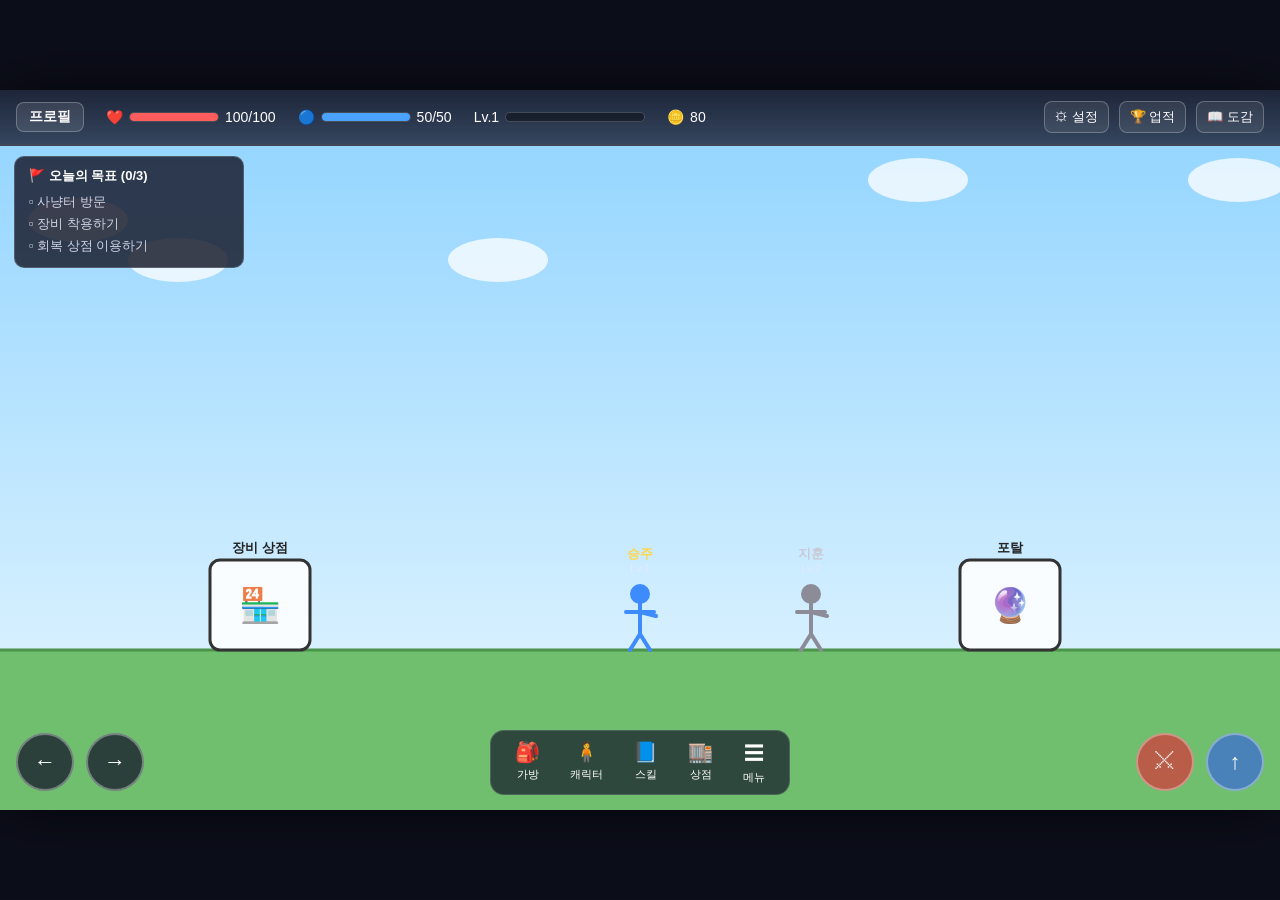
==== index.html @ 866ccae3 "Add 2D side-scroll RPG prototype with center-locked camera Implements the village/hunting-ground/dun" ====
<!DOCTYPE html>
<html lang="ko">
<head>
<meta charset="UTF-8">
<meta name="viewport" content="width=device-width, initial-scale=1, maximum-scale=1, user-scalable=no, viewport-fit=cover">
<title>2D 횡스크롤 RPG 프로토타입</title>
<link rel="stylesheet" href="css/style.css">
</head>
<body>

<div id="rotate-warning">
  <div>📱↻</div>
  <div>가로 모드로 회전해주세요<br>이 게임은 가로 화면 전용입니다.</div>
</div>

<div id="game-container">
  <canvas id="gameCanvas"></canvas>

  <div id="ui-overlay">
    <!-- 상단바 -->
    <div id="top-bar">
      <div class="profile-chip">프로필</div>
      <div class="stat-group">❤️
        <div class="bar-track"><div id="top-hp-bar" class="bar-fill"></div></div>
        <span id="top-hp">100/100</span>
      </div>
      <div class="stat-group">🔵
        <div class="bar-track"><div id="top-mp-bar" class="bar-fill"></div></div>
        <span id="top-mp">50/50</span>
      </div>
      <div class="stat-group"><span id="top-level">Lv.1</span>
        <div class="bar-track exp-track"><div id="top-exp-bar" class="bar-fill"></div></div>
      </div>
      <div class="stat-group" id="top-gold">80</div>
      <div class="top-right-icons">
        <button class="icon-btn" id="btn-settings">⚙ 설정</button>
        <button class="icon-btn" id="btn-achievements">🏆 업적</button>
        <button class="icon-btn" id="btn-dex">📖 도감</button>
      </div>
    </div>

    <!-- 좌측 목표 / 파티 패널 -->
    <div id="left-panel"></div>

    <!-- 보스 체력바 -->
    <div id="boss-bar" class="hidden">
      <div id="boss-bar-label"></div>
      <div id="boss-bar-track"><div id="boss-bar-fill"></div></div>
    </div>

    <!-- 상호작용 프롬프트 -->
    <div id="interact-prompt" class="hidden clickable"></div>

    <!-- 토스트 -->
    <div id="toast" class="hidden"></div>

    <!-- 도움 요청 (던전에서만 표시) -->
    <button id="btn-help-request">🆘 도움 요청</button>

    <!-- 하단바 -->
    <div id="bottom-bar">
      <div id="move-buttons">
        <button class="pad-btn" id="btn-left">←</button>
        <button class="pad-btn" id="btn-right">→</button>
      </div>

      <div id="menu-icons">
        <button class="menu-icon-btn" id="btn-menu-bag"><span class="ico">🎒</span>가방</button>
        <button class="menu-icon-btn" id="btn-menu-character"><span class="ico">🧍</span>캐릭터</button>
        <button class="menu-icon-btn" id="btn-menu-skill"><span class="ico">📘</span>스킬</button>
        <button class="menu-icon-btn" id="btn-menu-shop"><span class="ico">🏬</span>상점</button>
        <button class="menu-icon-btn" id="btn-menu-menu"><span class="ico">☰</span>메뉴</button>
      </div>

      <div id="action-buttons">
        <button class="pad-btn" id="btn-attack">⚔</button>
        <button class="pad-btn" id="btn-jump">↑</button>
      </div>
    </div>

    <!-- 장비 상점 모달 -->
    <div id="modal-shop" class="modal hidden">
      <div class="modal-box">
        <button class="modal-close" data-target="modal-shop">✕</button>
        <h3>🏪 장비 상점</h3>
        <div id="shop-body"></div>
      </div>
    </div>

    <!-- 회복 상점 모달 -->
    <div id="modal-heal" class="modal hidden">
      <div class="modal-box">
        <button class="modal-close" data-target="modal-heal">✕</button>
        <h3>➕ 회복 상점</h3>
        <div class="heal-row"><span>HP 회복</span><button id="btn-heal-hp" class="action-btn">회복하기</button></div>
        <div class="heal-row"><span>MP 회복</span><button id="btn-heal-mp" class="action-btn">회복하기</button></div>
      </div>
    </div>

    <!-- 포탈(층 이동) 모달 -->
    <div id="modal-portal" class="modal hidden">
      <div class="modal-box">
        <button class="modal-close" data-target="modal-portal">✕</button>
        <h3>🔮 층 이동</h3>
        <div id="portal-body"></div>
      </div>
    </div>

    <!-- 파티 구성 모달 -->
    <div id="modal-party" class="modal hidden">
      <div class="modal-box">
        <button class="modal-close" data-target="modal-party">✕</button>
        <h3>🕳️ 던전 입장 - 파티 구성</h3>
        <div id="party-body"></div>
        <button id="btn-dungeon-enter" class="action-btn" style="margin-top:12px;width:100%;">던전 입장</button>
      </div>
    </div>

    <!-- 던전 클리어 모달 -->
    <div id="modal-clear" class="modal hidden">
      <div class="modal-box">
        <h3>🎉 던전 클리어</h3>
        <div id="clear-body"></div>
        <button id="btn-clear-confirm" class="action-btn" style="margin-top:12px;width:100%;">광장으로 돌아가기</button>
      </div>
    </div>
  </div>
</div>

<script src="js/constants.js"></script>
<script src="js/utils.js"></script>
<script src="js/input.js"></script>
<script src="js/camera.js"></script>
<script src="js/player.js"></script>
<script src="js/enemy.js"></script>
<script src="js/npc.js"></script>
<script src="js/party.js"></script>
<script src="js/world.js"></script>
<script src="js/huntingArea.js"></script>
<script src="js/dungeon.js"></script>
<script src="js/ui.js"></script>
<script src="js/gameManager.js"></script>
<script src="js/main.js"></script>
</body>
</html>
---- css/style.css ----
* { box-sizing: border-box; }
html, body {
  margin: 0; padding: 0;
  width: 100%; height: 100%;
  background: #0c0e1a;
  overflow: hidden;
  font-family: 'Apple SD Gothic Neo', 'Malgun Gothic', sans-serif;
  user-select: none;
  -webkit-user-select: none;
  touch-action: none;
}

#game-container {
  position: fixed;
  top: 50%; left: 50%;
  width: 1280px; height: 720px;
  margin-left: -640px; margin-top: -360px;
  transform-origin: center center;
  background: #000;
  box-shadow: 0 0 60px rgba(0,0,0,0.6);
}

#gameCanvas {
  position: absolute; top: 0; left: 0;
  width: 1280px; height: 720px;
  display: block;
}

#ui-overlay {
  position: absolute; top: 0; left: 0;
  width: 1280px; height: 720px;
  pointer-events: none;
}
#ui-overlay button, #ui-overlay .clickable { pointer-events: auto; }

/* ---------- 상단바 ---------- */
#top-bar {
  position: absolute; top: 0; left: 0; right: 0;
  height: 56px;
  background: linear-gradient(to bottom, rgba(20,22,40,0.92), rgba(20,22,40,0.75));
  border-bottom: 2px solid rgba(255,255,255,0.15);
  display: flex; align-items: center;
  padding: 0 16px;
  gap: 22px;
  color: #fff;
  font-size: 14px;
}
#top-bar .profile-chip {
  background: rgba(255,255,255,0.1);
  border: 1px solid rgba(255,255,255,0.25);
  border-radius: 8px;
  padding: 5px 12px;
  font-weight: bold;
}
.stat-group { display: flex; align-items: center; gap: 6px; }
.bar-track {
  width: 90px; height: 10px;
  background: rgba(0,0,0,0.4);
  border-radius: 6px;
  overflow: hidden;
  border: 1px solid rgba(255,255,255,0.2);
}
.bar-fill { height: 100%; }
#top-hp-bar { background: #ff5d5d; width: 100%; transition: width .2s; }
#top-mp-bar { background: #4aa3ff; width: 100%; transition: width .2s; }
#top-exp-bar { background: #6fe06f; width: 0%; transition: width .2s; }
.exp-track { width: 140px; }
#top-gold::before { content: '🪙 '; }

.top-right-icons { margin-left: auto; display: flex; gap: 10px; }
.icon-btn {
  background: rgba(255,255,255,0.08);
  border: 1px solid rgba(255,255,255,0.25);
  color: #fff;
  border-radius: 8px;
  padding: 6px 10px;
  font-size: 13px;
  cursor: pointer;
}

/* ---------- 좌측 목표/파티 패널 ---------- */
#left-panel {
  position: absolute; top: 66px; left: 14px;
  width: 230px;
  background: rgba(20,22,40,0.82);
  border: 1px solid rgba(255,255,255,0.18);
  border-radius: 10px;
  padding: 10px 14px;
  color: #fff;
  font-size: 13px;
}
#left-panel .panel-title { font-weight: bold; margin-bottom: 6px; }
#left-panel ul { list-style: none; margin: 0; padding: 0; }
#left-panel li { padding: 2px 0; color: #cfd3e6; }
#left-panel li.done { color: #8be08b; text-decoration: line-through; }

/* ---------- 보스 체력바 ---------- */
#boss-bar {
  position: absolute; top: 66px; left: 50%;
  transform: translateX(-50%);
  width: 420px;
  color: #fff; text-align: center;
}
#boss-bar-label { font-size: 12px; margin-bottom: 3px; text-shadow: 0 1px 2px #000; }
#boss-bar-track {
  height: 12px; border-radius: 6px;
  background: rgba(0,0,0,0.5);
  border: 1px solid rgba(255,255,255,0.3);
  overflow: hidden;
}
#boss-bar-fill { height: 100%; background: linear-gradient(90deg,#c23bff,#7a2ee6); width: 100%; }

/* ---------- 상호작용 프롬프트 ---------- */
#interact-prompt {
  position: absolute; bottom: 110px; left: 50%;
  transform: translateX(-50%);
  background: rgba(0,0,0,0.75);
  color: #ffe27a;
  font-weight: bold;
  padding: 8px 18px;
  border-radius: 20px;
  border: 1px solid rgba(255,226,122,0.6);
  cursor: pointer;
}

/* ---------- 토스트 ---------- */
#toast {
  position: absolute; top: 90px; left: 50%;
  transform: translateX(-50%);
  background: rgba(0,0,0,0.8);
  color: #fff;
  padding: 8px 16px;
  border-radius: 8px;
  font-size: 13px;
}

/* ---------- 하단바 ---------- */
#bottom-bar {
  position: absolute; bottom: 0; left: 0; right: 0;
  height: 96px;
  display: flex; align-items: center; justify-content: space-between;
  padding: 0 16px;
}
#move-buttons, #action-buttons { display: flex; gap: 12px; }
.pad-btn {
  width: 58px; height: 58px;
  border-radius: 50%;
  background: rgba(20,22,40,0.75);
  border: 2px solid rgba(255,255,255,0.35);
  color: #fff;
  font-size: 22px;
  display: flex; align-items: center; justify-content: center;
}
#btn-attack { background: rgba(210,60,60,0.75); }
#btn-jump { background: rgba(60,110,210,0.75); }

#menu-icons {
  display: flex; gap: 18px;
  background: rgba(20,22,40,0.7);
  padding: 8px 18px;
  border-radius: 14px;
  border: 1px solid rgba(255,255,255,0.15);
}
.menu-icon-btn {
  background: none; border: none; color: #fff;
  display: flex; flex-direction: column; align-items: center;
  gap: 3px; font-size: 11px; cursor: pointer;
}
.menu-icon-btn .ico { font-size: 20px; }

#btn-help-request {
  display: none;
  position: absolute; bottom: 108px; right: 20px;
  background: rgba(240,180,41,0.9);
  color: #2a1a00; font-weight: bold;
  border: none; border-radius: 20px;
  padding: 8px 14px; font-size: 12px;
}
body.in-dungeon #btn-help-request { display: block; }

/* ---------- 모달 ---------- */
.modal {
  position: absolute; top: 0; left: 0; right: 0; bottom: 0;
  background: rgba(0,0,0,0.55);
  display: flex; align-items: center; justify-content: center;
  pointer-events: auto;
}
.modal.hidden { display: none; }
.modal-box {
  background: #1c1f33;
  border: 1px solid rgba(255,255,255,0.2);
  border-radius: 14px;
  width: 340px;
  max-height: 560px;
  overflow-y: auto;
  padding: 18px 20px;
  color: #fff;
  position: relative;
}
.modal-box h3 { margin: 0 0 14px 0; font-size: 16px; }
.modal-close {
  position: absolute; top: 10px; right: 12px;
  background: none; border: none; color: #aaa;
  font-size: 18px; cursor: pointer;
}
.item-card {
  background: rgba(255,255,255,0.06);
  border: 1px solid rgba(255,255,255,0.15);
  border-radius: 10px;
  padding: 14px;
  text-align: center;
}
.item-name { font-size: 16px; font-weight: bold; margin-bottom: 4px; }
.item-desc { color: #bcc2e0; font-size: 13px; margin-bottom: 8px; }
.item-price { color: #ffd54a; font-weight: bold; margin-bottom: 10px; }
.action-btn {
  background: #3d8bfd; color: #fff; border: none;
  border-radius: 8px; padding: 8px 16px; font-size: 13px; cursor: pointer;
}
.action-btn:disabled { background: #555; cursor: not-allowed; }
.heal-row { display: flex; justify-content: space-between; align-items: center; margin-bottom: 12px; }
.floor-row { display: flex; justify-content: space-between; align-items: center; padding: 8px 0; border-bottom: 1px solid rgba(255,255,255,0.1); }
.floor-row.current span { color: #6fe06f; font-weight: bold; }
.party-hint { font-size: 12px; color: #bcc2e0; margin-bottom: 10px; }
.party-cand-row { display: block; padding: 8px 0; border-bottom: 1px solid rgba(255,255,255,0.08); font-size: 14px; }

/* ---------- 세로 모드 경고 ---------- */
#rotate-warning {
  display: none;
  position: fixed; top: 0; left: 0; right: 0; bottom: 0;
  background: #0c0e1a; color: #fff;
  flex-direction: column; align-items: center; justify-content: center;
  font-size: 18px; text-align: center; gap: 12px; z-index: 100;
}
@media (orientation: portrait) and (max-width: 900px) {
  #rotate-warning { display: flex; }
  #game-container { display: none; }
}

.hidden { display: none !important; }
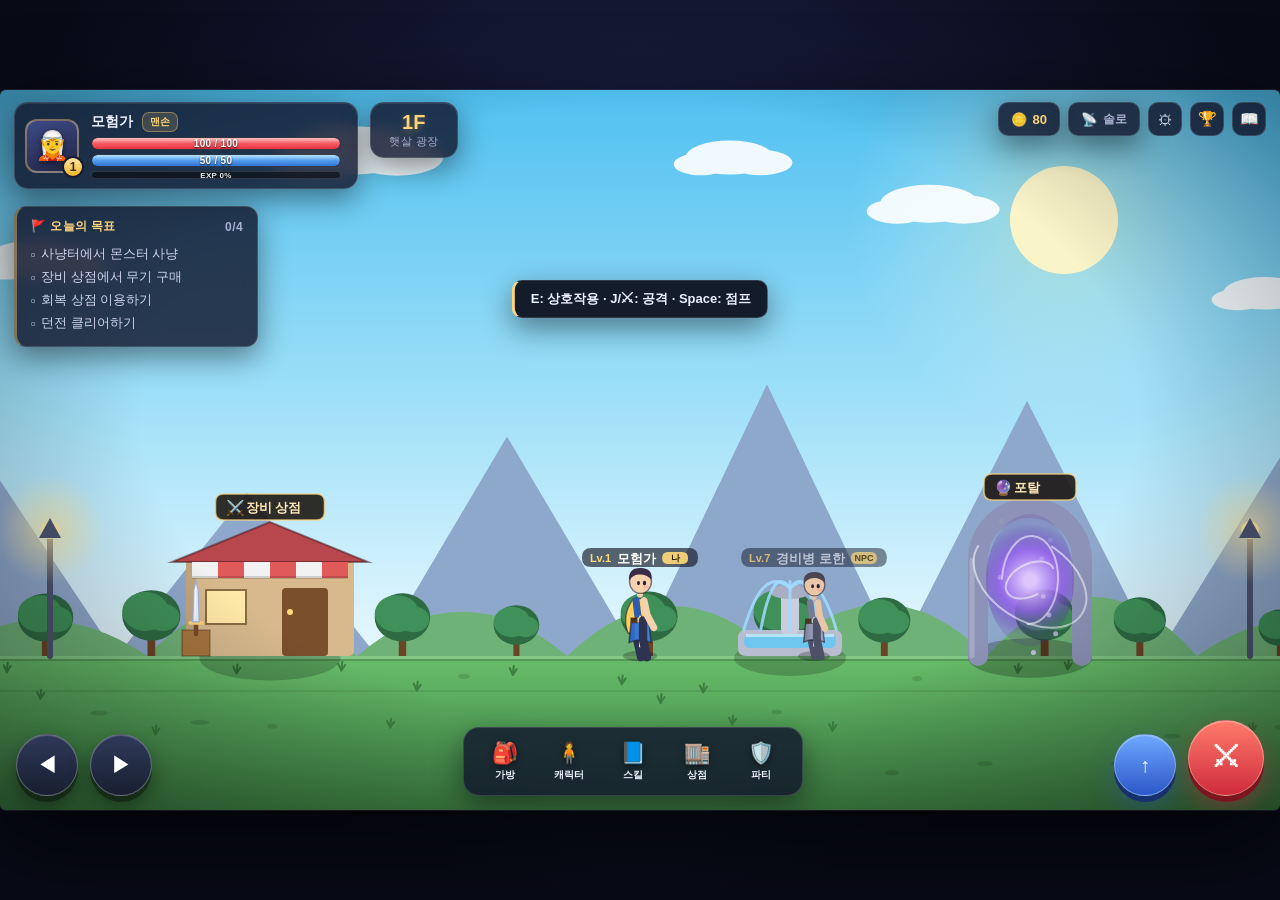
==== commit 20167404: "Replace dummy party with real multiplayer, add attack motion, redesign visuals 파티 (실제 플레이어만): - Part" ====
--- a/index.html
+++ b/index.html
@@ -3,136 +3,215 @@
 <head>
 <meta charset="UTF-8">
 <meta name="viewport" content="width=device-width, initial-scale=1, maximum-scale=1, user-scalable=no, viewport-fit=cover">
-<title>2D 횡스크롤 RPG 프로토타입</title>
+<title>횡스크롤 RPG</title>
 <link rel="stylesheet" href="css/style.css">
 </head>
 <body>
 
 <div id="rotate-warning">
-  <div>📱↻</div>
-  <div>가로 모드로 회전해주세요<br>이 게임은 가로 화면 전용입니다.</div>
+  <div class="rot-icon">📱</div>
+  <div class="rot-text">가로 모드로 회전해주세요<br><span>이 게임은 가로 화면 전용입니다</span></div>
 </div>
 
 <div id="game-container">
   <canvas id="gameCanvas"></canvas>
+  <div id="vignette"></div>
 
   <div id="ui-overlay">
-    <!-- 상단바 -->
+
+    <!-- ===== 상단 HUD ===== -->
     <div id="top-bar">
-      <div class="profile-chip">프로필</div>
-      <div class="stat-group">❤️
-        <div class="bar-track"><div id="top-hp-bar" class="bar-fill"></div></div>
-        <span id="top-hp">100/100</span>
-      </div>
-      <div class="stat-group">🔵
-        <div class="bar-track"><div id="top-mp-bar" class="bar-fill"></div></div>
-        <span id="top-mp">50/50</span>
-      </div>
-      <div class="stat-group"><span id="top-level">Lv.1</span>
-        <div class="bar-track exp-track"><div id="top-exp-bar" class="bar-fill"></div></div>
-      </div>
-      <div class="stat-group" id="top-gold">80</div>
-      <div class="top-right-icons">
-        <button class="icon-btn" id="btn-settings">⚙ 설정</button>
-        <button class="icon-btn" id="btn-achievements">🏆 업적</button>
-        <button class="icon-btn" id="btn-dex">📖 도감</button>
-      </div>
-    </div>
-
-    <!-- 좌측 목표 / 파티 패널 -->
+      <div class="hud-card player-card">
+        <div class="avatar">
+          <span class="avatar-face">🧝</span>
+          <span class="avatar-lv" id="hud-level">1</span>
+        </div>
+        <div class="player-meta">
+          <div class="player-name-row">
+            <span id="hud-name">모험가</span>
+            <span class="weapon-chip" id="hud-weapon">맨손</span>
+          </div>
+          <div class="gauge hp">
+            <div class="gauge-fill" id="hud-hp-bar"></div>
+            <span class="gauge-text" id="hud-hp">100 / 100</span>
+          </div>
+          <div class="gauge mp">
+            <div class="gauge-fill" id="hud-mp-bar"></div>
+            <span class="gauge-text" id="hud-mp">50 / 50</span>
+          </div>
+          <div class="gauge exp">
+            <div class="gauge-fill" id="hud-exp-bar"></div>
+            <span class="gauge-text small" id="hud-exp">EXP 0%</span>
+          </div>
+        </div>
+      </div>
+
+      <div class="hud-card place-card">
+        <div class="place-floor" id="hud-floor">1F</div>
+        <div class="place-name" id="hud-place">햇살 광장</div>
+      </div>
+
+      <div class="hud-right">
+        <div class="hud-chip gold-chip"><span class="chip-ico">🪙</span><span id="hud-gold">80</span></div>
+        <div class="hud-chip net-chip" id="hud-net"><span class="chip-ico">📡</span><span id="hud-net-text">솔로</span></div>
+        <button class="icon-btn" id="btn-settings" title="설정">⚙</button>
+        <button class="icon-btn" id="btn-achievements" title="업적">🏆</button>
+        <button class="icon-btn" id="btn-dex" title="도감">📖</button>
+      </div>
+    </div>
+
+    <!-- ===== 좌측 패널 ===== -->
     <div id="left-panel"></div>
 
-    <!-- 보스 체력바 -->
+    <!-- ===== 보스 체력바 ===== -->
     <div id="boss-bar" class="hidden">
-      <div id="boss-bar-label"></div>
-      <div id="boss-bar-track"><div id="boss-bar-fill"></div></div>
-    </div>
-
-    <!-- 상호작용 프롬프트 -->
-    <div id="interact-prompt" class="hidden clickable"></div>
-
-    <!-- 토스트 -->
-    <div id="toast" class="hidden"></div>
-
-    <!-- 도움 요청 (던전에서만 표시) -->
-    <button id="btn-help-request">🆘 도움 요청</button>
-
-    <!-- 하단바 -->
+      <div id="boss-bar-label">보스</div>
+      <div id="boss-bar-track">
+        <div id="boss-bar-fill"></div>
+        <div class="boss-bar-sheen"></div>
+      </div>
+    </div>
+
+    <!-- ===== 상호작용 프롬프트 ===== -->
+    <button id="interact-prompt" class="hidden">
+      <span class="prompt-key">E</span>
+      <span class="prompt-label"></span>
+    </button>
+
+    <!-- ===== 토스트 ===== -->
+    <div id="toast-wrap"></div>
+
+    <!-- ===== 하단바 ===== -->
     <div id="bottom-bar">
-      <div id="move-buttons">
-        <button class="pad-btn" id="btn-left">←</button>
-        <button class="pad-btn" id="btn-right">→</button>
+      <div class="pad-group">
+        <button class="pad-btn move" id="btn-left">◀</button>
+        <button class="pad-btn move" id="btn-right">▶</button>
       </div>
 
       <div id="menu-icons">
-        <button class="menu-icon-btn" id="btn-menu-bag"><span class="ico">🎒</span>가방</button>
-        <button class="menu-icon-btn" id="btn-menu-character"><span class="ico">🧍</span>캐릭터</button>
-        <button class="menu-icon-btn" id="btn-menu-skill"><span class="ico">📘</span>스킬</button>
-        <button class="menu-icon-btn" id="btn-menu-shop"><span class="ico">🏬</span>상점</button>
-        <button class="menu-icon-btn" id="btn-menu-menu"><span class="ico">☰</span>메뉴</button>
-      </div>
-
-      <div id="action-buttons">
-        <button class="pad-btn" id="btn-attack">⚔</button>
-        <button class="pad-btn" id="btn-jump">↑</button>
-      </div>
-    </div>
-
-    <!-- 장비 상점 모달 -->
+        <button class="menu-icon-btn" id="btn-menu-bag"><span class="ico">🎒</span><span>가방</span></button>
+        <button class="menu-icon-btn" id="btn-menu-character"><span class="ico">🧍</span><span>캐릭터</span></button>
+        <button class="menu-icon-btn" id="btn-menu-skill"><span class="ico">📘</span><span>스킬</span></button>
+        <button class="menu-icon-btn" id="btn-menu-shop"><span class="ico">🏬</span><span>상점</span></button>
+        <button class="menu-icon-btn" id="btn-menu-party"><span class="ico">🛡️</span><span>파티</span></button>
+      </div>
+
+      <div class="pad-group">
+        <button class="pad-btn jump" id="btn-jump">↑</button>
+        <button class="pad-btn attack" id="btn-attack">⚔</button>
+      </div>
+    </div>
+
+    <!-- ===== 장비 상점 ===== -->
     <div id="modal-shop" class="modal hidden">
       <div class="modal-box">
-        <button class="modal-close" data-target="modal-shop">✕</button>
-        <h3>🏪 장비 상점</h3>
+        <div class="modal-head">
+          <h3><span class="mh-ico">⚔️</span>장비 상점</h3>
+          <button class="modal-close" data-target="modal-shop">✕</button>
+        </div>
         <div id="shop-body"></div>
       </div>
     </div>
 
-    <!-- 회복 상점 모달 -->
+    <!-- ===== 회복 상점 ===== -->
     <div id="modal-heal" class="modal hidden">
       <div class="modal-box">
-        <button class="modal-close" data-target="modal-heal">✕</button>
-        <h3>➕ 회복 상점</h3>
-        <div class="heal-row"><span>HP 회복</span><button id="btn-heal-hp" class="action-btn">회복하기</button></div>
-        <div class="heal-row"><span>MP 회복</span><button id="btn-heal-mp" class="action-btn">회복하기</button></div>
-      </div>
-    </div>
-
-    <!-- 포탈(층 이동) 모달 -->
+        <div class="modal-head">
+          <h3><span class="mh-ico">➕</span>회복 상점</h3>
+          <button class="modal-close" data-target="modal-heal">✕</button>
+        </div>
+        <div id="heal-body"></div>
+      </div>
+    </div>
+
+    <!-- ===== 층 이동 포탈 ===== -->
     <div id="modal-portal" class="modal hidden">
       <div class="modal-box">
-        <button class="modal-close" data-target="modal-portal">✕</button>
-        <h3>🔮 층 이동</h3>
+        <div class="modal-head">
+          <h3><span class="mh-ico">🔮</span>층 이동</h3>
+          <button class="modal-close" data-target="modal-portal">✕</button>
+        </div>
         <div id="portal-body"></div>
       </div>
     </div>
 
-    <!-- 파티 구성 모달 -->
+    <!-- ===== 파티 로비 (실제 플레이어만) ===== -->
     <div id="modal-party" class="modal hidden">
-      <div class="modal-box">
-        <button class="modal-close" data-target="modal-party">✕</button>
-        <h3>🕳️ 던전 입장 - 파티 구성</h3>
-        <div id="party-body"></div>
-        <button id="btn-dungeon-enter" class="action-btn" style="margin-top:12px;width:100%;">던전 입장</button>
-      </div>
-    </div>
-
-    <!-- 던전 클리어 모달 -->
+      <div class="modal-box wide">
+        <div class="modal-head">
+          <h3><span class="mh-ico">🛡️</span>파티 · 던전 입장</h3>
+          <button class="modal-close" data-target="modal-party">✕</button>
+        </div>
+
+        <div class="room-bar">
+          <div class="room-state">
+            <span class="room-dot" id="room-dot"></span>
+            <span id="room-state-text">오프라인 · 혼자 플레이 중</span>
+          </div>
+          <div class="room-actions">
+            <button class="btn ghost" id="btn-room-create">방 만들기</button>
+            <input id="room-code-input" maxlength="4" placeholder="코드" autocomplete="off">
+            <button class="btn ghost" id="btn-room-join">참여</button>
+            <button class="btn ghost danger hidden" id="btn-room-leave">나가기</button>
+          </div>
+        </div>
+
+        <div id="party-slots" class="party-slots"></div>
+
+        <p class="hint" id="party-hint"></p>
+
+        <button id="btn-dungeon-enter" class="btn primary block">던전 입장</button>
+      </div>
+    </div>
+
+    <!-- ===== 던전 클리어 ===== -->
     <div id="modal-clear" class="modal hidden">
-      <div class="modal-box">
-        <h3>🎉 던전 클리어</h3>
+      <div class="modal-box celebrate">
+        <div class="burst"></div>
+        <h3 class="clear-title">DUNGEON CLEAR</h3>
         <div id="clear-body"></div>
-        <button id="btn-clear-confirm" class="action-btn" style="margin-top:12px;width:100%;">광장으로 돌아가기</button>
-      </div>
-    </div>
+        <button id="btn-clear-confirm" class="btn primary block">광장으로 돌아가기</button>
+      </div>
+    </div>
+
+    <!-- ===== 설정 ===== -->
+    <div id="modal-settings" class="modal hidden">
+      <div class="modal-box">
+        <div class="modal-head">
+          <h3><span class="mh-ico">⚙</span>설정</h3>
+          <button class="modal-close" data-target="modal-settings">✕</button>
+        </div>
+        <label class="field">
+          <span>캐릭터 이름</span>
+          <input id="set-name" maxlength="8" placeholder="모험가">
+        </label>
+        <label class="field">
+          <span>멀티플레이 서버 (선택)</span>
+          <input id="set-server" placeholder="wss://내서버:8080">
+        </label>
+        <p class="hint">
+          비워두면 <b>같은 브라우저의 다른 탭</b>끼리 같은 방 코드로 함께 플레이합니다.<br>
+          다른 기기(친구 PC/휴대폰)와 하려면 <code>server/relay.js</code>를 실행하고 주소를 넣어주세요.
+        </p>
+        <button id="btn-settings-save" class="btn primary block">저장</button>
+      </div>
+    </div>
+
   </div>
 </div>
 
 <script src="js/constants.js"></script>
 <script src="js/utils.js"></script>
+<script src="js/fx.js"></script>
+<script src="js/character.js"></script>
+<script src="js/scenery.js"></script>
 <script src="js/input.js"></script>
 <script src="js/camera.js"></script>
+<script src="js/net.js"></script>
 <script src="js/player.js"></script>
+<script src="js/remotePlayer.js"></script>
 <script src="js/enemy.js"></script>
+<script src="js/combat.js"></script>
 <script src="js/npc.js"></script>
 <script src="js/party.js"></script>
 <script src="js/world.js"></script>
--- a/css/style.css
+++ b/css/style.css
@@ -1,238 +1,651 @@
-* { box-sizing: border-box; }
+:root {
+  --ink: #0b0e1c;
+  --panel: rgba(18, 22, 44, 0.82);
+  --panel-solid: #161b34;
+  --panel-2: rgba(30, 36, 66, 0.9);
+  --line: rgba(255, 255, 255, 0.14);
+  --gold: #ffd479;
+  --gold-dim: rgba(255, 212, 121, 0.4);
+  --text: #eef1ff;
+  --text-dim: #a8b0d0;
+  --hp: linear-gradient(180deg, #ff8a8a, #e8323f);
+  --mp: linear-gradient(180deg, #7ac6ff, #2f74d8);
+  --exp: linear-gradient(180deg, #a8f5a0, #43c257);
+  --accent: #5b8cff;
+  --danger: #ff5f6d;
+  --radius: 14px;
+  --shadow: 0 10px 30px rgba(0, 0, 0, 0.45);
+}
+
+* { box-sizing: border-box; -webkit-tap-highlight-color: transparent; }
+
 html, body {
   margin: 0; padding: 0;
   width: 100%; height: 100%;
-  background: #0c0e1a;
+  background: radial-gradient(circle at 50% 30%, #1b2145 0%, #080a16 70%);
   overflow: hidden;
-  font-family: 'Apple SD Gothic Neo', 'Malgun Gothic', sans-serif;
-  user-select: none;
-  -webkit-user-select: none;
+  font-family: 'Pretendard', 'Apple SD Gothic Neo', 'Malgun Gothic', 'Trebuchet MS', sans-serif;
+  color: var(--text);
+  user-select: none; -webkit-user-select: none;
   touch-action: none;
 }
 
+/* ============ 무대 ============ */
 #game-container {
   position: fixed;
   top: 50%; left: 50%;
   width: 1280px; height: 720px;
   margin-left: -640px; margin-top: -360px;
   transform-origin: center center;
-  background: #000;
-  box-shadow: 0 0 60px rgba(0,0,0,0.6);
-}
-
+  background: #05070f;
+  border-radius: 6px;
+  overflow: hidden;
+  box-shadow: 0 0 0 1px rgba(255,255,255,0.08), 0 30px 90px rgba(0,0,0,0.7);
+}
 #gameCanvas {
   position: absolute; top: 0; left: 0;
   width: 1280px; height: 720px;
   display: block;
 }
-
+#vignette {
+  position: absolute; inset: 0;
+  pointer-events: none;
+  background:
+    radial-gradient(ellipse at 50% 45%, rgba(0,0,0,0) 55%, rgba(0,0,0,0.42) 100%);
+}
 #ui-overlay {
-  position: absolute; top: 0; left: 0;
+  position: absolute; inset: 0;
   width: 1280px; height: 720px;
   pointer-events: none;
 }
-#ui-overlay button, #ui-overlay .clickable { pointer-events: auto; }
-
-/* ---------- 상단바 ---------- */
+#ui-overlay button, #ui-overlay input, #ui-overlay .clickable { pointer-events: auto; }
+
+/* ============ 공통 카드 ============ */
+.hud-card {
+  background: var(--panel);
+  border: 1px solid var(--line);
+  border-radius: var(--radius);
+  backdrop-filter: blur(8px);
+  box-shadow: var(--shadow), inset 0 1px 0 rgba(255,255,255,0.08);
+}
+
+/* ============ 상단 HUD ============ */
 #top-bar {
-  position: absolute; top: 0; left: 0; right: 0;
-  height: 56px;
-  background: linear-gradient(to bottom, rgba(20,22,40,0.92), rgba(20,22,40,0.75));
-  border-bottom: 2px solid rgba(255,255,255,0.15);
-  display: flex; align-items: center;
-  padding: 0 16px;
-  gap: 22px;
+  position: absolute; top: 12px; left: 14px; right: 14px;
+  display: flex; align-items: flex-start; gap: 12px;
+}
+
+.player-card {
+  display: flex; align-items: center; gap: 12px;
+  padding: 9px 16px 9px 10px;
+  min-width: 344px;
+}
+.avatar {
+  position: relative;
+  width: 54px; height: 54px;
+  border-radius: 12px;
+  background: linear-gradient(160deg, #3d4a86, #202545);
+  border: 2px solid var(--gold-dim);
+  display: flex; align-items: center; justify-content: center;
+  flex: none;
+}
+.avatar-face { font-size: 28px; filter: drop-shadow(0 2px 3px rgba(0,0,0,.5)); }
+.avatar-lv {
+  position: absolute; bottom: -7px; right: -7px;
+  min-width: 22px; height: 22px; padding: 0 4px;
+  border-radius: 11px;
+  background: linear-gradient(180deg, #ffe6a4, #f0b429);
+  color: #402a00; font-size: 12px; font-weight: 900;
+  display: flex; align-items: center; justify-content: center;
+  border: 2px solid #171b31;
+}
+.player-meta { flex: 1; min-width: 0; }
+.player-name-row {
+  display: flex; align-items: center; gap: 8px;
+  font-size: 14px; font-weight: 800; margin-bottom: 5px;
+  letter-spacing: .2px;
+}
+.weapon-chip {
+  font-size: 10px; font-weight: 700;
+  padding: 2px 7px; border-radius: 7px;
+  background: rgba(255,212,121,0.16);
+  border: 1px solid var(--gold-dim);
+  color: var(--gold);
+}
+
+/* 게이지 */
+.gauge {
+  position: relative;
+  height: 13px; margin-bottom: 4px;
+  background: rgba(0,0,0,0.5);
+  border: 1px solid rgba(255,255,255,0.13);
+  border-radius: 7px;
+  overflow: hidden;
+}
+.gauge.exp { height: 8px; margin-bottom: 0; }
+.gauge-fill {
+  height: 100%; width: 100%;
+  border-radius: 6px;
+  transition: width .22s cubic-bezier(.3,.9,.3,1);
+  position: relative;
+}
+.gauge.hp .gauge-fill { background: var(--hp); }
+.gauge.mp .gauge-fill { background: var(--mp); }
+.gauge.exp .gauge-fill { background: var(--exp); width: 0%; }
+.gauge-fill::after {
+  content: ''; position: absolute; inset: 0 0 55% 0;
+  background: linear-gradient(180deg, rgba(255,255,255,.45), rgba(255,255,255,0));
+  border-radius: 6px 6px 0 0;
+}
+.gauge-text {
+  position: absolute; inset: 0;
+  display: flex; align-items: center; justify-content: center;
+  font-size: 10px; font-weight: 800; letter-spacing: .3px;
+  color: #fff; text-shadow: 0 1px 2px rgba(0,0,0,.85);
+}
+.gauge-text.small { font-size: 8px; opacity: .9; }
+
+/* 장소 카드 */
+.place-card {
+  padding: 8px 18px;
+  text-align: center;
+  display: flex; flex-direction: column; align-items: center; gap: 1px;
+}
+.place-floor {
+  font-size: 20px; font-weight: 900; color: var(--gold);
+  text-shadow: 0 2px 6px rgba(255,180,60,.35);
+  line-height: 1.1;
+}
+.place-name { font-size: 11px; color: var(--text-dim); letter-spacing: .5px; }
+
+/* 우측 */
+.hud-right { margin-left: auto; display: flex; align-items: center; gap: 8px; }
+.hud-chip {
+  display: flex; align-items: center; gap: 6px;
+  height: 34px; padding: 0 12px;
+  border-radius: 10px;
+  background: var(--panel);
+  border: 1px solid var(--line);
+  font-size: 13px; font-weight: 800;
+  backdrop-filter: blur(6px);
+  box-shadow: var(--shadow);
+}
+.gold-chip { color: var(--gold); }
+.net-chip { color: var(--text-dim); font-size: 12px; }
+.net-chip.online { color: #7ef0a8; border-color: rgba(126,240,168,.45); }
+.chip-ico { font-size: 13px; }
+.icon-btn {
+  width: 34px; height: 34px;
+  border-radius: 10px;
+  background: var(--panel);
+  border: 1px solid var(--line);
+  color: var(--text);
+  font-size: 15px; cursor: pointer;
+  backdrop-filter: blur(6px);
+  transition: transform .12s, background .12s;
+}
+.icon-btn:hover { background: var(--panel-2); transform: translateY(-1px); }
+.icon-btn:active { transform: translateY(1px); }
+
+/* ============ 좌측 패널 ============ */
+#left-panel {
+  position: absolute; top: 116px; left: 14px;
+  width: 244px;
+  background: var(--panel);
+  border: 1px solid var(--line);
+  border-left: 3px solid var(--gold-dim);
+  border-radius: 12px;
+  padding: 11px 14px;
+  font-size: 12.5px;
+  backdrop-filter: blur(8px);
+  box-shadow: var(--shadow);
+}
+.panel-title {
+  font-weight: 900; font-size: 12px; letter-spacing: .4px;
+  color: var(--gold); margin-bottom: 8px;
+  display: flex; align-items: center; justify-content: space-between;
+}
+.panel-title .count { color: var(--text-dim); font-weight: 700; }
+#left-panel ul { list-style: none; margin: 0; padding: 0; }
+#left-panel li {
+  padding: 3px 0; color: #cfd5ee;
+  display: flex; align-items: center; gap: 6px;
+}
+#left-panel li.done { color: #8be0a0; }
+#left-panel li.done .goal-text { text-decoration: line-through; opacity: .75; }
+.member-row {
+  display: flex; align-items: center; gap: 7px;
+  padding: 4px 0;
+}
+.member-dot {
+  width: 8px; height: 8px; border-radius: 50%;
+  background: #5fd17a; flex: none;
+  box-shadow: 0 0 7px rgba(95,209,122,.8);
+}
+.member-dot.me { background: var(--gold); box-shadow: 0 0 7px rgba(255,212,121,.8); }
+.member-row .lv { color: var(--gold); font-weight: 800; font-size: 11px; }
+.member-row .hpmini {
+  margin-left: auto; width: 46px; height: 5px;
+  background: rgba(0,0,0,.5); border-radius: 3px; overflow: hidden;
+}
+.member-row .hpmini i { display: block; height: 100%; background: #5fe08a; }
+.empty-slot { color: #6d7597; font-style: italic; padding: 4px 0; }
+.wave-chip {
+  margin-top: 8px; padding: 5px 9px;
+  border-radius: 8px; text-align: center;
+  background: rgba(194,59,255,.16);
+  border: 1px solid rgba(194,59,255,.4);
+  color: #e0b3ff; font-weight: 800; font-size: 11.5px;
+}
+
+/* ============ 보스 체력바 ============ */
+#boss-bar {
+  position: absolute; top: 118px; left: 50%;
+  transform: translateX(-50%);
+  width: 520px; text-align: center;
+}
+#boss-bar-label {
+  font-size: 12px; font-weight: 900; letter-spacing: 1px;
+  color: #f0d5ff; margin-bottom: 4px;
+  text-shadow: 0 2px 6px rgba(0,0,0,.9);
+}
+#boss-bar-track {
+  position: relative;
+  height: 16px; border-radius: 8px;
+  background: rgba(0,0,0,.65);
+  border: 1px solid rgba(255,255,255,.28);
+  overflow: hidden;
+  box-shadow: 0 6px 20px rgba(120,0,180,.4);
+}
+#boss-bar-fill {
+  height: 100%; width: 100%;
+  background: linear-gradient(90deg, #ff4d9d, #c23bff 60%, #7a2ee6);
+  transition: width .2s;
+}
+.boss-bar-sheen {
+  position: absolute; inset: 0;
+  background: linear-gradient(180deg, rgba(255,255,255,.35), rgba(255,255,255,0) 55%);
+  pointer-events: none;
+}
+
+/* ============ 상호작용 프롬프트 ============ */
+#interact-prompt {
+  position: absolute; bottom: 124px; left: 50%;
+  transform: translateX(-50%);
+  display: flex; align-items: center; gap: 9px;
+  background: linear-gradient(180deg, rgba(28,33,60,.95), rgba(16,19,36,.95));
+  border: 1px solid var(--gold-dim);
+  color: var(--gold);
+  font-weight: 800; font-size: 14px;
+  padding: 9px 18px 9px 10px;
+  border-radius: 26px;
+  cursor: pointer;
+  box-shadow: 0 8px 24px rgba(0,0,0,.5), 0 0 0 4px rgba(255,212,121,.07);
+  animation: promptFloat 1.6s ease-in-out infinite;
+}
+.prompt-key {
+  width: 24px; height: 24px;
+  border-radius: 7px;
+  background: linear-gradient(180deg, #ffe6a4, #f0b429);
+  color: #3a2600; font-size: 12px; font-weight: 900;
+  display: flex; align-items: center; justify-content: center;
+  box-shadow: 0 2px 0 #a97a12;
+}
+@keyframes promptFloat {
+  0%,100% { transform: translate(-50%, 0); }
+  50%     { transform: translate(-50%, -5px); }
+}
+
+/* ============ 토스트 ============ */
+#toast-wrap {
+  position: absolute; top: 190px; left: 50%;
+  transform: translateX(-50%);
+  display: flex; flex-direction: column; align-items: center; gap: 7px;
+}
+.toast {
+  background: rgba(10,13,26,.92);
+  border: 1px solid var(--line);
+  border-left: 3px solid var(--gold);
+  padding: 9px 16px;
+  border-radius: 10px;
+  font-size: 13px; font-weight: 700;
+  box-shadow: var(--shadow);
+  animation: toastIn .28s cubic-bezier(.2,1.2,.3,1);
+}
+.toast.fade { animation: toastOut .3s forwards; }
+.toast.good { border-left-color: #5fe08a; }
+.toast.bad { border-left-color: var(--danger); }
+@keyframes toastIn { from { opacity: 0; transform: translateY(-12px) scale(.96); } }
+@keyframes toastOut { to { opacity: 0; transform: translateY(-10px); } }
+
+/* ============ 하단바 ============ */
+#bottom-bar {
+  position: absolute; bottom: 14px; left: 16px; right: 16px;
+  display: flex; align-items: flex-end; justify-content: space-between;
+}
+.pad-group { display: flex; gap: 12px; align-items: flex-end; }
+.pad-btn {
+  width: 62px; height: 62px;
+  border-radius: 50%;
+  border: 1px solid rgba(255,255,255,.28);
+  background: linear-gradient(180deg, rgba(46,53,92,.92), rgba(22,26,48,.92));
+  color: #fff; font-size: 20px; font-weight: 800;
+  display: flex; align-items: center; justify-content: center;
+  box-shadow: 0 6px 0 rgba(0,0,0,.35), 0 10px 22px rgba(0,0,0,.4), inset 0 1px 0 rgba(255,255,255,.18);
+  cursor: pointer;
+  transition: transform .07s, box-shadow .07s;
+  backdrop-filter: blur(4px);
+}
+.pad-btn:active, .pad-btn.pressed {
+  transform: translateY(5px);
+  box-shadow: 0 1px 0 rgba(0,0,0,.35), 0 4px 10px rgba(0,0,0,.4);
+}
+.pad-btn.attack {
+  width: 76px; height: 76px; font-size: 27px;
+  background: linear-gradient(180deg, #ff7b6b, #cf2b3c);
+  border-color: rgba(255,190,180,.5);
+  box-shadow: 0 6px 0 #7d1521, 0 12px 26px rgba(200,40,60,.4), inset 0 1px 0 rgba(255,255,255,.3);
+}
+.pad-btn.attack:active { box-shadow: 0 1px 0 #7d1521, 0 5px 12px rgba(200,40,60,.4); }
+.pad-btn.jump {
+  background: linear-gradient(180deg, #6fa8ff, #2b58c8);
+  border-color: rgba(180,210,255,.5);
+  box-shadow: 0 6px 0 #17306e, 0 12px 26px rgba(40,80,200,.35), inset 0 1px 0 rgba(255,255,255,.3);
+}
+.pad-btn.jump:active { box-shadow: 0 1px 0 #17306e, 0 5px 12px rgba(40,80,200,.35); }
+
+#menu-icons {
+  display: flex; gap: 6px;
+  background: var(--panel);
+  padding: 8px 12px;
+  border-radius: 16px;
+  border: 1px solid var(--line);
+  backdrop-filter: blur(8px);
+  box-shadow: var(--shadow);
+}
+.menu-icon-btn {
+  background: none; border: none; color: var(--text);
+  display: flex; flex-direction: column; align-items: center; gap: 3px;
+  font-size: 10px; font-weight: 700;
+  width: 58px; padding: 5px 0;
+  border-radius: 10px;
+  cursor: pointer;
+  transition: background .14s, transform .14s;
+}
+.menu-icon-btn:hover { background: rgba(255,255,255,.09); transform: translateY(-2px); }
+.menu-icon-btn .ico { font-size: 21px; filter: drop-shadow(0 2px 3px rgba(0,0,0,.5)); }
+
+/* ============ 모달 ============ */
+.modal {
+  position: absolute; inset: 0;
+  background: rgba(5,7,16,.62);
+  backdrop-filter: blur(3px);
+  display: flex; align-items: center; justify-content: center;
+  pointer-events: auto;
+  animation: fadeIn .18s;
+}
+.modal.hidden { display: none; }
+@keyframes fadeIn { from { opacity: 0; } }
+.modal-box {
+  position: relative;
+  width: 372px;
+  max-height: 600px;
+  overflow-y: auto;
+  background: linear-gradient(180deg, #1d2242, #14182c);
+  border: 1px solid rgba(255,255,255,.16);
+  border-radius: 18px;
+  padding: 16px 20px 20px;
+  box-shadow: 0 26px 70px rgba(0,0,0,.66), inset 0 1px 0 rgba(255,255,255,.1);
+  animation: popIn .24s cubic-bezier(.2,1.3,.35,1);
+}
+.modal-box.wide { width: 430px; }
+@keyframes popIn { from { opacity: 0; transform: translateY(14px) scale(.95); } }
+.modal-box::before {
+  content: ''; position: absolute; top: 0; left: 22px; right: 22px; height: 2px;
+  background: linear-gradient(90deg, transparent, var(--gold), transparent);
+  opacity: .7;
+}
+.modal-head {
+  display: flex; align-items: center; justify-content: space-between;
+  margin-bottom: 14px;
+}
+.modal-head h3 {
+  margin: 0; font-size: 16px; font-weight: 900; letter-spacing: .3px;
+  display: flex; align-items: center; gap: 8px;
+}
+.mh-ico { font-size: 18px; }
+.modal-close {
+  background: rgba(255,255,255,.07); border: 1px solid var(--line);
+  color: #aab; width: 28px; height: 28px; border-radius: 9px;
+  font-size: 14px; cursor: pointer;
+}
+.modal-close:hover { background: rgba(255,255,255,.14); color: #fff; }
+
+/* 버튼 */
+.btn {
+  border: none; cursor: pointer;
+  border-radius: 10px;
+  padding: 9px 16px;
+  font-size: 13px; font-weight: 800;
+  font-family: inherit;
+  transition: transform .1s, filter .14s;
+}
+.btn:active { transform: translateY(2px); }
+.btn.primary {
+  background: linear-gradient(180deg, #6f9dff, #2f5fd8);
   color: #fff;
-  font-size: 14px;
-}
-#top-bar .profile-chip {
-  background: rgba(255,255,255,0.1);
-  border: 1px solid rgba(255,255,255,0.25);
-  border-radius: 8px;
-  padding: 5px 12px;
-  font-weight: bold;
-}
-.stat-group { display: flex; align-items: center; gap: 6px; }
-.bar-track {
-  width: 90px; height: 10px;
-  background: rgba(0,0,0,0.4);
-  border-radius: 6px;
-  overflow: hidden;
-  border: 1px solid rgba(255,255,255,0.2);
-}
-.bar-fill { height: 100%; }
-#top-hp-bar { background: #ff5d5d; width: 100%; transition: width .2s; }
-#top-mp-bar { background: #4aa3ff; width: 100%; transition: width .2s; }
-#top-exp-bar { background: #6fe06f; width: 0%; transition: width .2s; }
-.exp-track { width: 140px; }
-#top-gold::before { content: '🪙 '; }
-
-.top-right-icons { margin-left: auto; display: flex; gap: 10px; }
-.icon-btn {
-  background: rgba(255,255,255,0.08);
-  border: 1px solid rgba(255,255,255,0.25);
-  color: #fff;
-  border-radius: 8px;
-  padding: 6px 10px;
-  font-size: 13px;
-  cursor: pointer;
-}
-
-/* ---------- 좌측 목표/파티 패널 ---------- */
-#left-panel {
-  position: absolute; top: 66px; left: 14px;
-  width: 230px;
-  background: rgba(20,22,40,0.82);
-  border: 1px solid rgba(255,255,255,0.18);
+  box-shadow: 0 4px 0 #1c3a8c, 0 8px 18px rgba(40,90,220,.35);
+}
+.btn.primary:active { box-shadow: 0 1px 0 #1c3a8c; }
+.btn.gold {
+  background: linear-gradient(180deg, #ffdf9b, #efb02c);
+  color: #402a00;
+  box-shadow: 0 4px 0 #9c6c0d, 0 8px 18px rgba(230,170,40,.3);
+}
+.btn.gold:active { box-shadow: 0 1px 0 #9c6c0d; }
+.btn.ghost {
+  background: rgba(255,255,255,.08);
+  border: 1px solid var(--line);
+  color: var(--text);
+}
+.btn.ghost:hover { background: rgba(255,255,255,.15); }
+.btn.danger { color: #ffc2c8; border-color: rgba(255,95,109,.45); }
+.btn.block { width: 100%; margin-top: 14px; }
+.btn:disabled {
+  background: #363b52; color: #7a8099;
+  box-shadow: none; cursor: not-allowed; transform: none;
+}
+
+/* 아이템 카드 */
+.item-card {
+  background: linear-gradient(180deg, rgba(255,255,255,.09), rgba(255,255,255,.03));
+  border: 1px solid var(--line);
+  border-radius: 14px;
+  padding: 16px;
+  text-align: center;
+}
+.item-icon {
+  width: 62px; height: 62px; margin: 0 auto 10px;
+  border-radius: 14px;
+  background: radial-gradient(circle at 35% 25%, #4a5590, #232842);
+  border: 1px solid var(--gold-dim);
+  display: flex; align-items: center; justify-content: center;
+  font-size: 30px;
+}
+.item-name { font-size: 16px; font-weight: 900; margin-bottom: 4px; }
+.item-name .plus { color: var(--gold); }
+.item-desc { color: var(--text-dim); font-size: 12.5px; margin-bottom: 6px; line-height: 1.5; }
+.item-price {
+  color: var(--gold); font-weight: 900; font-size: 14px;
+  margin: 10px 0 12px;
+}
+.stat-line {
+  display: flex; justify-content: space-between;
+  font-size: 12px; color: var(--text-dim);
+  padding: 4px 2px; border-top: 1px dashed rgba(255,255,255,.1);
+}
+.stat-line b { color: #fff; }
+
+/* 회복 행 */
+.heal-row {
+  display: flex; align-items: center; gap: 12px;
+  padding: 12px; margin-bottom: 10px;
+  background: rgba(255,255,255,.05);
+  border: 1px solid var(--line);
+  border-radius: 12px;
+}
+.heal-row .hr-ico { font-size: 22px; }
+.heal-row .hr-meta { flex: 1; }
+.heal-row .hr-name { font-weight: 800; font-size: 13px; }
+.heal-row .hr-val { font-size: 11px; color: var(--text-dim); }
+
+/* 층 이동 */
+.floor-row {
+  display: flex; align-items: center; gap: 10px;
+  padding: 11px 12px; margin-bottom: 8px;
+  background: rgba(255,255,255,.05);
+  border: 1px solid var(--line);
+  border-radius: 12px;
+}
+.floor-row.current { border-color: var(--gold-dim); background: rgba(255,212,121,.1); }
+.floor-row.locked { opacity: .55; }
+.floor-badge {
+  width: 38px; height: 38px; border-radius: 10px;
+  display: flex; align-items: center; justify-content: center;
+  font-weight: 900; font-size: 14px;
+  background: linear-gradient(160deg, #3c4680, #212642);
+  border: 1px solid var(--line);
+}
+.floor-row.current .floor-badge { color: var(--gold); border-color: var(--gold-dim); }
+.floor-meta { flex: 1; }
+.floor-name { font-weight: 800; font-size: 13px; }
+.floor-sub { font-size: 11px; color: var(--text-dim); }
+
+/* ============ 파티 로비 ============ */
+.room-bar {
+  background: rgba(0,0,0,.28);
+  border: 1px solid var(--line);
+  border-radius: 12px;
+  padding: 11px 12px;
+  margin-bottom: 13px;
+}
+.room-state {
+  display: flex; align-items: center; gap: 8px;
+  font-size: 12.5px; font-weight: 700; margin-bottom: 10px;
+}
+.room-dot {
+  width: 9px; height: 9px; border-radius: 50%;
+  background: #6d7597;
+}
+.room-dot.on { background: #5fe08a; box-shadow: 0 0 9px rgba(95,224,138,.9); animation: blip 1.6s infinite; }
+@keyframes blip { 50% { opacity: .55; } }
+.room-actions { display: flex; gap: 7px; align-items: center; }
+.room-actions .btn { padding: 8px 12px; font-size: 12px; }
+#room-code-input {
+  width: 76px; text-align: center;
+  background: rgba(0,0,0,.45);
+  border: 1px solid var(--line);
+  border-radius: 9px;
+  color: var(--gold);
+  font-size: 15px; font-weight: 900; letter-spacing: 3px;
+  padding: 8px 4px;
+  font-family: inherit;
+  text-transform: uppercase;
+}
+#room-code-input:focus { outline: none; border-color: var(--gold-dim); }
+
+.party-slots { display: flex; flex-direction: column; gap: 8px; }
+.slot {
+  display: flex; align-items: center; gap: 11px;
+  padding: 10px 12px;
+  border-radius: 12px;
+  border: 1px solid var(--line);
+  background: rgba(255,255,255,.05);
+}
+.slot.me { border-color: var(--gold-dim); background: rgba(255,212,121,.09); }
+.slot.empty { border-style: dashed; background: rgba(255,255,255,.02); }
+.slot-avatar {
+  width: 36px; height: 36px; border-radius: 10px;
+  display: flex; align-items: center; justify-content: center;
+  font-size: 18px;
+  background: linear-gradient(160deg, #3c4680, #212642);
+  border: 1px solid var(--line);
+}
+.slot.empty .slot-avatar { background: none; border-style: dashed; color: #5c6488; }
+.slot-meta { flex: 1; min-width: 0; }
+.slot-name { font-size: 13px; font-weight: 800; display: flex; align-items: center; gap: 6px; }
+.slot-sub { font-size: 11px; color: var(--text-dim); }
+.tag {
+  font-size: 9px; font-weight: 900; padding: 2px 6px; border-radius: 6px;
+  background: rgba(255,212,121,.2); color: var(--gold);
+  border: 1px solid var(--gold-dim);
+}
+.tag.host { background: rgba(95,224,138,.18); color: #7ef0a8; border-color: rgba(95,224,138,.4); }
+
+.hint {
+  font-size: 11.5px; color: var(--text-dim);
+  line-height: 1.65; margin: 12px 0 0;
+}
+.hint b { color: var(--gold); }
+.hint code {
+  background: rgba(0,0,0,.4); padding: 1px 5px; border-radius: 4px;
+  font-size: 11px; color: #9fd0ff;
+}
+
+/* 설정 필드 */
+.field { display: block; margin-bottom: 13px; }
+.field span { display: block; font-size: 11.5px; color: var(--text-dim); margin-bottom: 5px; font-weight: 700; }
+.field input {
+  width: 100%;
+  background: rgba(0,0,0,.42);
+  border: 1px solid var(--line);
   border-radius: 10px;
-  padding: 10px 14px;
-  color: #fff;
-  font-size: 13px;
-}
-#left-panel .panel-title { font-weight: bold; margin-bottom: 6px; }
-#left-panel ul { list-style: none; margin: 0; padding: 0; }
-#left-panel li { padding: 2px 0; color: #cfd3e6; }
-#left-panel li.done { color: #8be08b; text-decoration: line-through; }
-
-/* ---------- 보스 체력바 ---------- */
-#boss-bar {
-  position: absolute; top: 66px; left: 50%;
-  transform: translateX(-50%);
-  width: 420px;
-  color: #fff; text-align: center;
-}
-#boss-bar-label { font-size: 12px; margin-bottom: 3px; text-shadow: 0 1px 2px #000; }
-#boss-bar-track {
-  height: 12px; border-radius: 6px;
-  background: rgba(0,0,0,0.5);
-  border: 1px solid rgba(255,255,255,0.3);
-  overflow: hidden;
-}
-#boss-bar-fill { height: 100%; background: linear-gradient(90deg,#c23bff,#7a2ee6); width: 100%; }
-
-/* ---------- 상호작용 프롬프트 ---------- */
-#interact-prompt {
-  position: absolute; bottom: 110px; left: 50%;
-  transform: translateX(-50%);
-  background: rgba(0,0,0,0.75);
-  color: #ffe27a;
-  font-weight: bold;
-  padding: 8px 18px;
-  border-radius: 20px;
-  border: 1px solid rgba(255,226,122,0.6);
-  cursor: pointer;
-}
-
-/* ---------- 토스트 ---------- */
-#toast {
-  position: absolute; top: 90px; left: 50%;
-  transform: translateX(-50%);
-  background: rgba(0,0,0,0.8);
-  color: #fff;
-  padding: 8px 16px;
-  border-radius: 8px;
-  font-size: 13px;
-}
-
-/* ---------- 하단바 ---------- */
-#bottom-bar {
-  position: absolute; bottom: 0; left: 0; right: 0;
-  height: 96px;
-  display: flex; align-items: center; justify-content: space-between;
-  padding: 0 16px;
-}
-#move-buttons, #action-buttons { display: flex; gap: 12px; }
-.pad-btn {
-  width: 58px; height: 58px;
-  border-radius: 50%;
-  background: rgba(20,22,40,0.75);
-  border: 2px solid rgba(255,255,255,0.35);
-  color: #fff;
-  font-size: 22px;
-  display: flex; align-items: center; justify-content: center;
-}
-#btn-attack { background: rgba(210,60,60,0.75); }
-#btn-jump { background: rgba(60,110,210,0.75); }
-
-#menu-icons {
-  display: flex; gap: 18px;
-  background: rgba(20,22,40,0.7);
-  padding: 8px 18px;
-  border-radius: 14px;
-  border: 1px solid rgba(255,255,255,0.15);
-}
-.menu-icon-btn {
-  background: none; border: none; color: #fff;
-  display: flex; flex-direction: column; align-items: center;
-  gap: 3px; font-size: 11px; cursor: pointer;
-}
-.menu-icon-btn .ico { font-size: 20px; }
-
-#btn-help-request {
-  display: none;
-  position: absolute; bottom: 108px; right: 20px;
-  background: rgba(240,180,41,0.9);
-  color: #2a1a00; font-weight: bold;
-  border: none; border-radius: 20px;
-  padding: 8px 14px; font-size: 12px;
-}
-body.in-dungeon #btn-help-request { display: block; }
-
-/* ---------- 모달 ---------- */
-.modal {
-  position: absolute; top: 0; left: 0; right: 0; bottom: 0;
-  background: rgba(0,0,0,0.55);
-  display: flex; align-items: center; justify-content: center;
-  pointer-events: auto;
-}
-.modal.hidden { display: none; }
-.modal-box {
-  background: #1c1f33;
-  border: 1px solid rgba(255,255,255,0.2);
-  border-radius: 14px;
-  width: 340px;
-  max-height: 560px;
-  overflow-y: auto;
-  padding: 18px 20px;
-  color: #fff;
-  position: relative;
-}
-.modal-box h3 { margin: 0 0 14px 0; font-size: 16px; }
-.modal-close {
-  position: absolute; top: 10px; right: 12px;
-  background: none; border: none; color: #aaa;
-  font-size: 18px; cursor: pointer;
-}
-.item-card {
-  background: rgba(255,255,255,0.06);
-  border: 1px solid rgba(255,255,255,0.15);
-  border-radius: 10px;
-  padding: 14px;
-  text-align: center;
-}
-.item-name { font-size: 16px; font-weight: bold; margin-bottom: 4px; }
-.item-desc { color: #bcc2e0; font-size: 13px; margin-bottom: 8px; }
-.item-price { color: #ffd54a; font-weight: bold; margin-bottom: 10px; }
-.action-btn {
-  background: #3d8bfd; color: #fff; border: none;
-  border-radius: 8px; padding: 8px 16px; font-size: 13px; cursor: pointer;
-}
-.action-btn:disabled { background: #555; cursor: not-allowed; }
-.heal-row { display: flex; justify-content: space-between; align-items: center; margin-bottom: 12px; }
-.floor-row { display: flex; justify-content: space-between; align-items: center; padding: 8px 0; border-bottom: 1px solid rgba(255,255,255,0.1); }
-.floor-row.current span { color: #6fe06f; font-weight: bold; }
-.party-hint { font-size: 12px; color: #bcc2e0; margin-bottom: 10px; }
-.party-cand-row { display: block; padding: 8px 0; border-bottom: 1px solid rgba(255,255,255,0.08); font-size: 14px; }
-
-/* ---------- 세로 모드 경고 ---------- */
+  padding: 10px 12px;
+  color: var(--text); font-size: 13px; font-family: inherit;
+}
+.field input:focus { outline: none; border-color: var(--accent); }
+
+/* ============ 클리어 연출 ============ */
+.modal-box.celebrate { text-align: center; overflow: hidden; }
+.clear-title {
+  margin: 6px 0 14px;
+  font-size: 26px; font-weight: 900; letter-spacing: 2px;
+  background: linear-gradient(180deg, #fff6d0, #f0b429);
+  -webkit-background-clip: text; background-clip: text;
+  -webkit-text-fill-color: transparent;
+  filter: drop-shadow(0 3px 10px rgba(240,180,41,.45));
+}
+.burst {
+  position: absolute; top: -60px; left: 50%;
+  width: 300px; height: 300px; margin-left: -150px;
+  background: radial-gradient(circle, rgba(255,212,121,.28), transparent 62%);
+  pointer-events: none;
+  animation: burstPulse 2.4s ease-in-out infinite;
+}
+@keyframes burstPulse { 50% { transform: scale(1.16); opacity: .75; } }
+#clear-body { font-size: 13.5px; line-height: 1.8; color: #dfe4fb; }
+#clear-body .reward { color: var(--gold); font-weight: 800; }
+#clear-body .unlock {
+  display: inline-block; margin-top: 8px;
+  padding: 5px 12px; border-radius: 9px;
+  background: rgba(95,224,138,.15);
+  border: 1px solid rgba(95,224,138,.4);
+  color: #8ef5a8; font-weight: 800; font-size: 12.5px;
+}
+
+/* ============ 세로 모드 경고 ============ */
 #rotate-warning {
   display: none;
-  position: fixed; top: 0; left: 0; right: 0; bottom: 0;
-  background: #0c0e1a; color: #fff;
+  position: fixed; inset: 0;
+  background: radial-gradient(circle at 50% 40%, #1b2145, #080a16);
   flex-direction: column; align-items: center; justify-content: center;
-  font-size: 18px; text-align: center; gap: 12px; z-index: 100;
-}
-@media (orientation: portrait) and (max-width: 900px) {
+  gap: 20px; z-index: 100; text-align: center;
+}
+.rot-icon { font-size: 62px; animation: rotHint 2s ease-in-out infinite; }
+@keyframes rotHint { 50% { transform: rotate(-90deg); } }
+.rot-text { font-size: 17px; font-weight: 800; line-height: 1.7; }
+.rot-text span { font-size: 12.5px; color: var(--text-dim); font-weight: 600; }
+@media (orientation: portrait) and (max-width: 950px) {
   #rotate-warning { display: flex; }
   #game-container { display: none; }
 }
